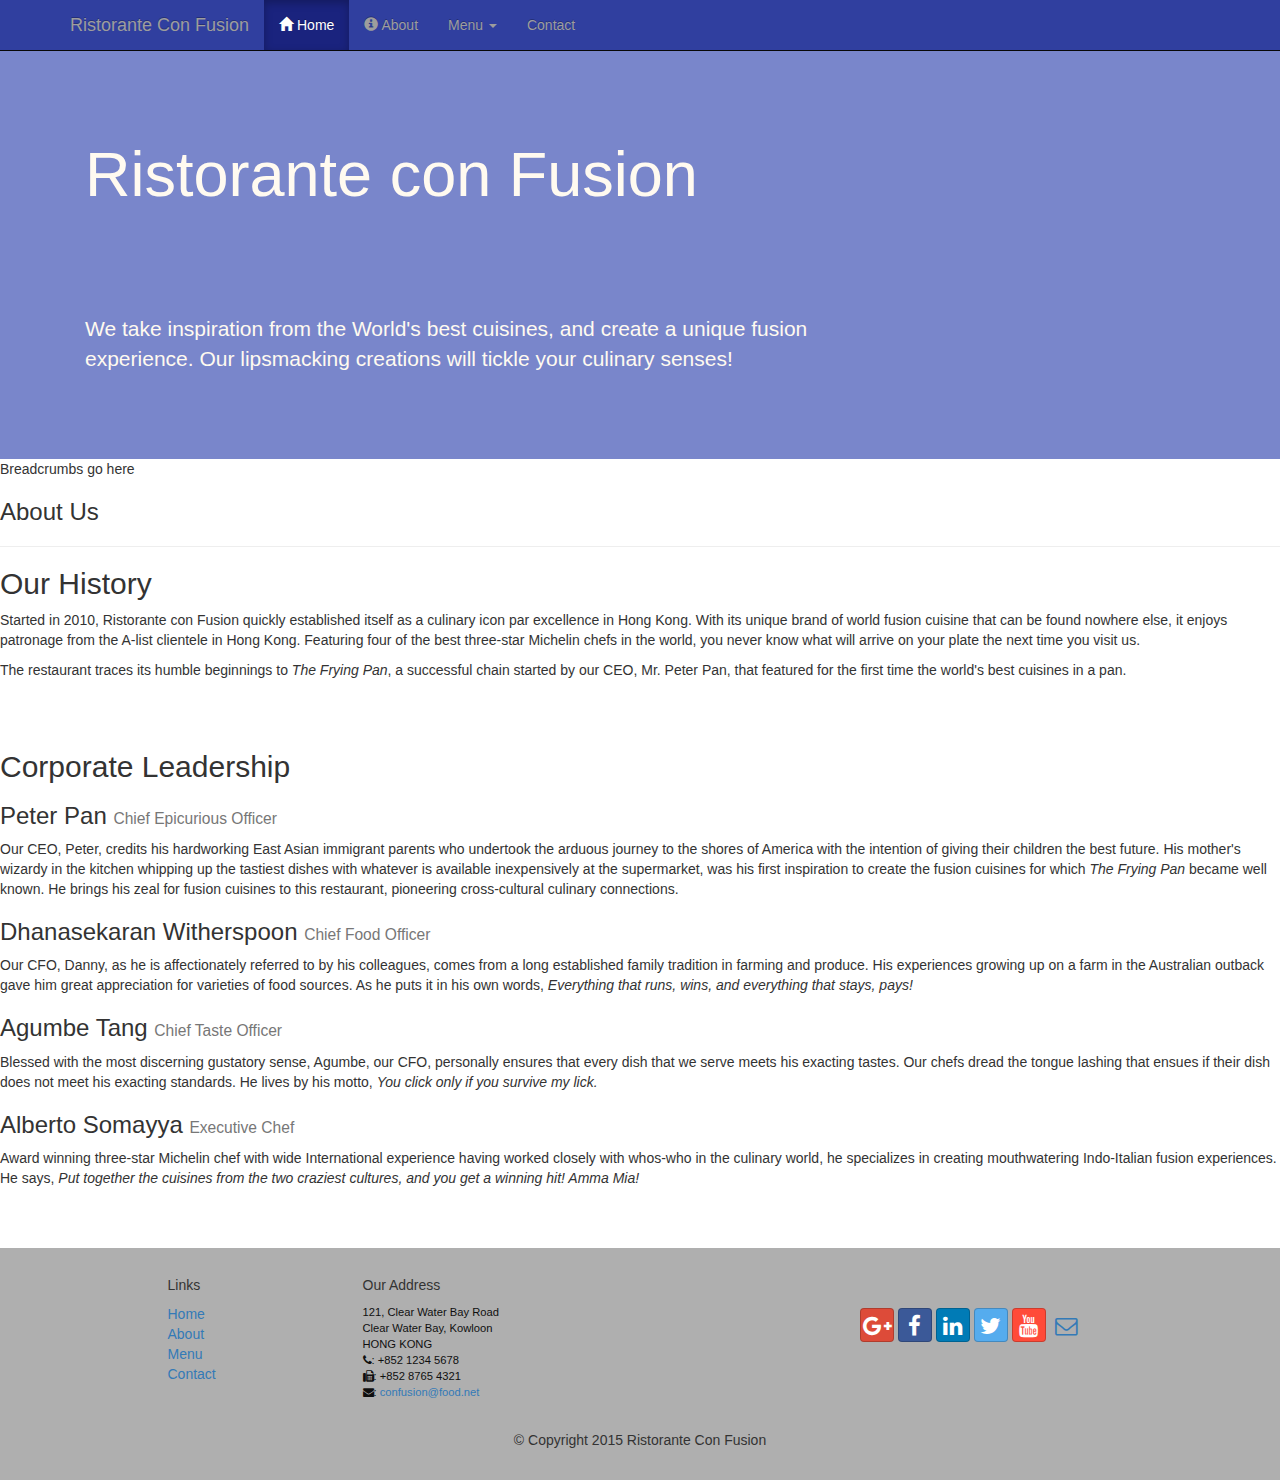
==== bootstrap-3.3.7-dist/aboutus.html @ f87fe192 "week 1 assignment" ====
<!DOCTYPE html>
<html lang="en">

<head>
     <meta charset="utf-8">
    <meta http-equiv="X-UA-Compatible" content="IE=edge">
    <meta name="viewport" content="width=device-width, initial-scale=1">
    <!-- The above 3 meta tags *must* come first in the head; any other head 
         content must come *after* these tags -->
    <title>Ristorante Con Fusion: About Us</title>
        <!-- Bootstrap -->
    <link href="css/bootstrap.min.css" rel="stylesheet">
    <link href="css/bootstrap-theme.min.css" rel="stylesheet">
    <link href="css/font-awesome.min.css" rel="stylesheet">
    <link href="css/bootstrap-social.css" rel="stylesheet">
    <link href="css/mystyles.css" rel="stylesheet">

    <!-- HTML5 shim and Respond.js for IE8 support of HTML5 elements and media queries -->
    <!-- WARNING: Respond.js doesn't work if you view the page via file:// -->
    <!--[if lt IE 9]>
      <script src="https://oss.maxcdn.com/html5shiv/3.7.2/html5shiv.min.js"></script>
      <script src="https://oss.maxcdn.com/respond/1.4.2/respond.min.js"></script>
    <![endif]-->
</head>

<body>
    <nav class="navbar navbar-inverse navbar-fixed-top" role="navigation">
        <div class="container">
            <div class="navbar-header">
                <button type="button" class="navbar-toggle collapsed" data-toggle="collapse" data-target="#navbar" aria-expanded="false" aria-controls="navbar">
                    <span class="sr-only">Toggle navigation</span>
                    <span class="icon-bar"></span>
                    <span class="icon-bar"></span>
                    <span class="icon-bar"></span>
                </button>
                <a class="navbar-brand" href="aboutus.html">Ristorante Con Fusion</a>
            </div>
            <div id="navbar" class="navbar-collapse collapse">
                <ul class="nav navbar-nav">
                    <li class="active"><a href="#"><span class="glyphicon glyphicon-home"
                         aria-hidden="true"></span> Home</a></li>
                    <li><a href="index.html"><span class="glyphicon glyphicon-info-sign" aria-hidden="true"></span> About</a></li>
                    <li class="dropdown">
                        <a href="#" class="dropdown-toggle" data-toggle="dropdown"
                         role="button" aria-haspopup="true" aria-expanded="false">
                         Menu <span class="caret"></span></a>
                        <ul class="dropdown-menu">
                            <li><a href="#">Appetizers</a></li>
                            <li><a href="#">Main Courses</a></li>
                            <li><a href="#">Desserts</a></li>
                            <li><a href="#">Drinks</a></li>
                            <li role="separator" class="divider"></li>
                            <li class="dropdown-header">Specials</li>
                            <li><a href="#">Lunch Buffet</a></li>
                            <li><a href="#">Weekend Brunch</a></li>
                        </ul>
                    </li>
                    <li><a href="#">Contact</a></li>
                </ul>
            </div>
        </div>
    </nav>  
    <header class="jumbotron">

        <!-- Main component for a primary marketing message or call to action -->

        <div class="container">
            <div class="row row-header">
                <div class="col-xs-12 col-sm-8">
                    <h1>Ristorante con Fusion</h1>
                    <p style="padding:40px;"></p>
                    <p>We take inspiration from the World's best cuisines, and create a unique fusion experience. Our lipsmacking creations will tickle your culinary senses!</p>
                </div>
                <div class="col-xs-12 col-sm-4">
                </div>
            </div>
        </div>
    </header>

    <div>
        <div>
            <div>
                Breadcrumbs go here
            </div>
            <div>
               <h3>About Us</h3>
               <hr>
            </div>
        </div>
        
        <div>
            <div>
                <h2>Our History</h2>
                <p>Started in 2010, Ristorante con Fusion quickly established itself as a culinary icon par excellence in Hong Kong. With its unique brand of world fusion cuisine that can be found nowhere else, it enjoys patronage from the A-list clientele in Hong Kong.  Featuring four of the best three-star Michelin chefs in the world, you never know what will arrive on your plate the next time you visit us.</p>
                <p>The restaurant traces its humble beginnings to <em>The Frying Pan</em>, a successful chain started by our CEO, Mr. Peter Pan, that featured for the first time the world's best cuisines in a pan.</p>
            </div>
            <div>
                <p style="padding:20px;"></p>
            </div>
        </div>


        <div>
            <div>
                <h2>Corporate Leadership</h2>
                <h3>Peter Pan <small>Chief Epicurious Officer</small></h3>
                <p>Our CEO, Peter, credits his hardworking East Asian immigrant parents who undertook the arduous journey to the shores of America with the intention of giving their children the best future. His mother's wizardy in the kitchen whipping up the tastiest dishes with whatever is available inexpensively at the supermarket, was his first inspiration to create the fusion cuisines for which <em>The Frying Pan</em> became well known. He brings his zeal for fusion cuisines to this restaurant, pioneering cross-cultural culinary connections.</p>
                <h3>Dhanasekaran Witherspoon <small>Chief Food Officer</small></h3>
                <p>Our CFO, Danny, as he is affectionately referred to by his colleagues, comes from a long established family tradition in farming and produce. His experiences growing up on a farm in the Australian outback gave him great appreciation for varieties of food sources. As he puts it in his own words, <em>Everything that runs, wins, and everything that stays, pays!</em></p>
                <h3>Agumbe Tang <small>Chief Taste Officer</small></h3>
                <p>Blessed with the most discerning gustatory sense, Agumbe, our CFO, personally ensures that every dish that we serve meets his exacting tastes. Our chefs dread the tongue lashing that ensues if their dish does not meet his exacting standards. He lives by his motto, <em>You click only if you survive my lick.</em></p>
                <h3>Alberto Somayya <small>Executive Chef</small></h3>
                <p>Award winning three-star Michelin chef with wide International experience having worked closely with whos-who in the culinary world, he specializes in creating mouthwatering Indo-Italian fusion experiences. He says, <em>Put together the cuisines from the two craziest cultures, and you get a winning hit! Amma Mia!</em></p>
            </div>
             <div>
                <p style="padding:20px;"></p>
            </div>
       </div>

    </div>

    <footer class="row-footer">
        <div class="container">
            <div class="row">             
                <div class="col-xs-5 col-xs-offset-1 col-sm-2 col-sm-offset-1">
                    <h5>Links</h5>
                    <ul class="list-unstyled">
                        <li><a href="#">Home</a></li>
                        <li><a href="#">About</a></li>
                        <li><a href="#">Menu</a></li>
                        <li><a href="#">Contact</a></li>
                    </ul>
                </div>
                <div class="col-xs-6 col-sm-5">
                    <h5>Our Address</h5>
                    <address>
		              121, Clear Water Bay Road<br>
		              Clear Water Bay, Kowloon<br>
		              HONG KONG<br>
		              <i class="fa fa-phone"></i>: +852 1234 5678<br>
		              <i class="fa fa-fax"></i>: +852 8765 4321<br>
		              <i class="fa fa-envelope"></i>: 
                        <a href="mailto:confusion@food.net">confusion@food.net</a>
		           </address>
                </div>
                <div class="col-xs-12 col-sm-4">
                    <div class="nav navbar-nav" style="padding: 40px 10px;">
                        <a class="btn btn-social-icon btn-google-plus" href="http://google.com/+"><i class="fa fa-google-plus"></i></a>
                        <a class="btn btn-social-icon btn-facebook" href="http://www.facebook.com/profile.php?id="><i class="fa fa-facebook"></i></a>
                        <a class="btn btn-social-icon btn-linkedin" href="http://www.linkedin.com/in/"><i class="fa fa-linkedin"></i></a>
                        <a class="btn btn-social-icon btn-twitter" href="http://twitter.com/"><i class="fa fa-twitter"></i></a>
                        <a class="btn btn-social-icon btn-youtube" href="http://youtube.com/"><i class="fa fa-youtube"></i></a>
                        <a class="btn btn-social-icon" href="mailto:"><i class="fa fa-envelope-o"></i></a>
                    </div>
                </div>
                <div class="col-xs-12">
                    <p style="padding:10px;"></p>
                    <p align=center>© Copyright 2015 Ristorante Con Fusion</p>
                </div>
            </div>
        </div>
    </footer>
    <!-- jQuery (necessary for Bootstrap's JavaScript plugins) -->
    <script src="https://ajax.googleapis.com/ajax/libs/jquery/1.11.3/jquery.min.js"></script>
    <!-- Include all compiled plugins (below), or include individual files as needed -->
    <script src="js/bootstrap.min.js"></script>
</body>

</html>
---- bootstrap-3.3.7-dist/css/mystyles.css ----
body{
    padding:50px 0px 0px 0px;
    z-index:0;
}

.navbar-inverse {
     background: #303F9F;
}

.navbar-inverse .navbar-nav > .active > a,
.navbar-inverse .navbar-nav > .active > a:hover,
.navbar-inverse .navbar-nav > .active > a:focus {
    color: #fff;
    background: #1A237E;
}

.navbar-inverse .navbar-nav > .open > a,
 .navbar-inverse .navbar-nav > .open > a:hover,
 .navbar-inverse .navbar-nav > .open > a:focus {
    color: #fff;
    background: #1A237E;
}

.navbar-inverse .navbar-nav .open .dropdown-menu> li> a,
.navbar-inverse .navbar-nav .open .dropdown-menu {
    background-color: #303F9F;
    color:#eeeeee;
}

.navbar-inverse .navbar-nav .open .dropdown-menu> li> a:hover {
    color:#000000;
}

.row-header{
    margin:0px auto;
    padding:0px auto;
}

.row-content {
    margin:0px auto;
    padding: 50px 0px 50px 0px;
    border-bottom: 1px ridge;
    min-height:400px;
}

.row-footer{
    background-color: #AfAfAf;
    margin:0px auto;
    padding: 20px 0px 20px 0px;
}

.jumbotron {
    padding:70px 30px 70px 30px;
    margin:0px auto;
    background: #7986CB ;
    color:floralwhite;
}

address{
    font-size:80%;
    margin:0px;
    color:#0f0f0f;
}
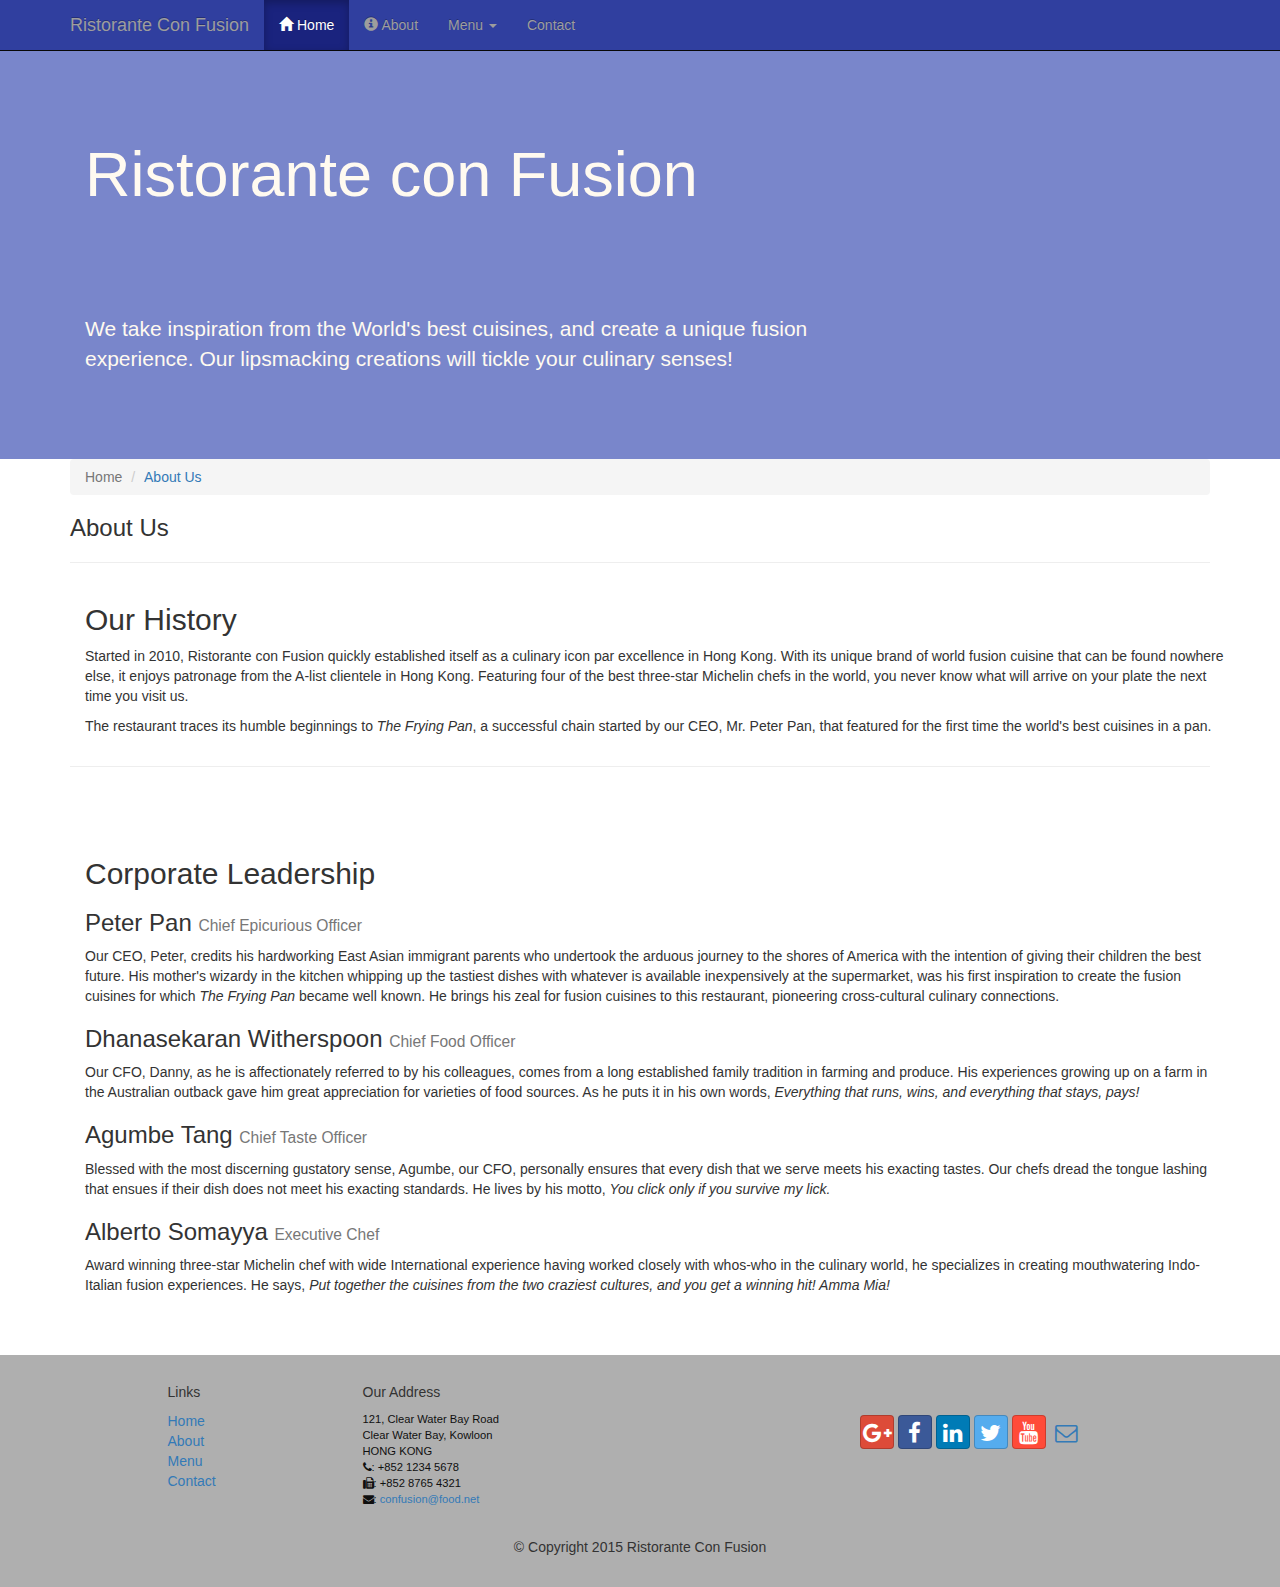
==== commit a18e887a: "added complete assignment and gif" ====
--- a/bootstrap-3.3.7-dist/aboutus.html
+++ b/bootstrap-3.3.7-dist/aboutus.html
@@ -77,10 +77,13 @@
         </div>
     </header>
 
-    <div>
+    <div class="container">
         <div>
             <div>
-                Breadcrumbs go here
+               <ol class="breadcrumb">
+                <li class="breadcrumb-item active">Home</li>
+                <li class="breadcrumb-item"><a href="index.html">About Us</a></li>
+               </ol>
             </div>
             <div>
                <h3>About Us</h3>
@@ -89,18 +92,19 @@
         </div>
         
         <div>
-            <div>
+            <div class="container">
                 <h2>Our History</h2>
                 <p>Started in 2010, Ristorante con Fusion quickly established itself as a culinary icon par excellence in Hong Kong. With its unique brand of world fusion cuisine that can be found nowhere else, it enjoys patronage from the A-list clientele in Hong Kong.  Featuring four of the best three-star Michelin chefs in the world, you never know what will arrive on your plate the next time you visit us.</p>
                 <p>The restaurant traces its humble beginnings to <em>The Frying Pan</em>, a successful chain started by our CEO, Mr. Peter Pan, that featured for the first time the world's best cuisines in a pan.</p>
             </div>
+            <hr>
             <div>
                 <p style="padding:20px;"></p>
             </div>
         </div>
 
 
-        <div>
+        <div class="container">
             <div>
                 <h2>Corporate Leadership</h2>
                 <h3>Peter Pan <small>Chief Epicurious Officer</small></h3>
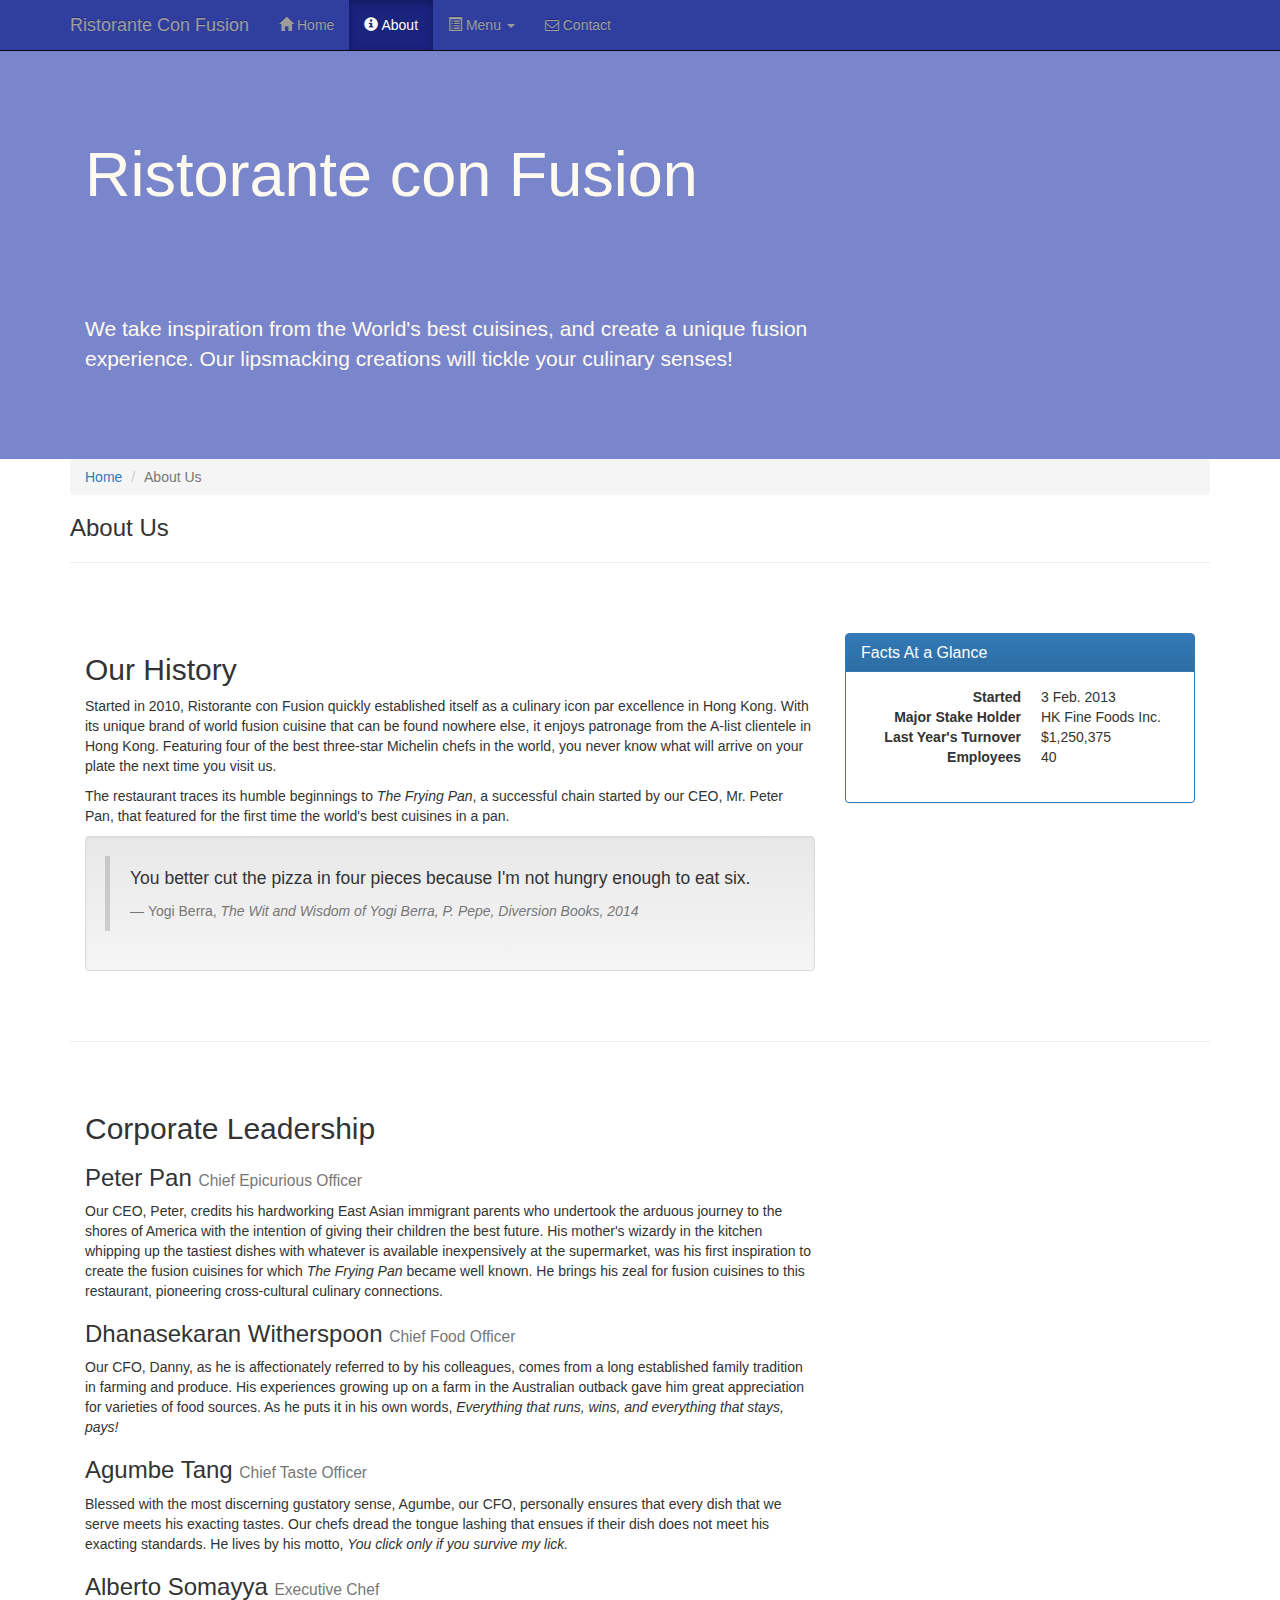
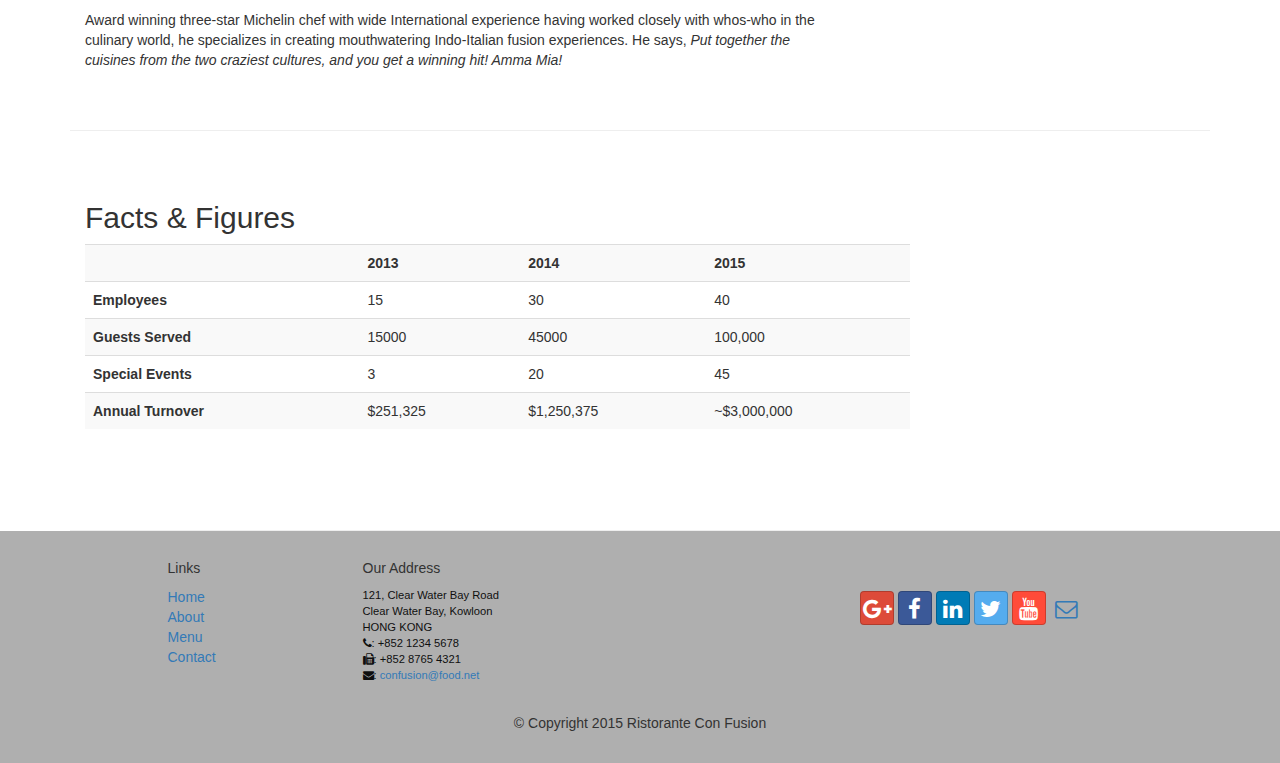
==== commit 88022207: "added week 2 examples" ====
--- a/bootstrap-3.3.7-dist/aboutus.html
+++ b/bootstrap-3.3.7-dist/aboutus.html
@@ -33,16 +33,17 @@
                     <span class="icon-bar"></span>
                     <span class="icon-bar"></span>
                 </button>
-                <a class="navbar-brand" href="aboutus.html">Ristorante Con Fusion</a>
+                <a class="navbar-brand" href="index.html">Ristorante Con Fusion</a>
             </div>
             <div id="navbar" class="navbar-collapse collapse">
                 <ul class="nav navbar-nav">
-                    <li class="active"><a href="#"><span class="glyphicon glyphicon-home"
+                    <li><a href="index.html"><span class="glyphicon glyphicon-home"
                          aria-hidden="true"></span> Home</a></li>
-                    <li><a href="index.html"><span class="glyphicon glyphicon-info-sign" aria-hidden="true"></span> About</a></li>
+                    <li class="active"><a href="aboutus.html"><span class="glyphicon glyphicon-info-sign" aria-hidden="true"></span> About</a></li>
                     <li class="dropdown">
                         <a href="#" class="dropdown-toggle" data-toggle="dropdown"
-                         role="button" aria-haspopup="true" aria-expanded="false">
+                         role="button" aria-haspopup="true" aria-expanded="false"><span class="glyphicon glyphicon-list-alt"
+                         aria-hidden="true"></span>
                          Menu <span class="caret"></span></a>
                         <ul class="dropdown-menu">
                             <li><a href="#">Appetizers</a></li>
@@ -55,15 +56,12 @@
                             <li><a href="#">Weekend Brunch</a></li>
                         </ul>
                     </li>
-                    <li><a href="#">Contact</a></li>
+                    <li><a href="contactus.html"><i class="fa fa-envelope-o"></i> Contact</a></li>
                 </ul>
             </div>
         </div>
     </nav>  
     <header class="jumbotron">
-
-        <!-- Main component for a primary marketing message or call to action -->
-
         <div class="container">
             <div class="row row-header">
                 <div class="col-xs-12 col-sm-8">
@@ -76,13 +74,12 @@
             </div>
         </div>
     </header>
-
     <div class="container">
         <div>
             <div>
                <ol class="breadcrumb">
-                <li class="breadcrumb-item active">Home</li>
-                <li class="breadcrumb-item"><a href="index.html">About Us</a></li>
+                <li class="breadcrumb-item"><a href="index.html">Home</a></li>
+                <li class="breadcrumb-item active">About Us</li>
                </ol>
             </div>
             <div>
@@ -91,11 +88,40 @@
             </div>
         </div>
         
-        <div>
-            <div class="container">
+        <div class="row row-content">
+            <div class="col-xs-12 col-sm-8">
                 <h2>Our History</h2>
                 <p>Started in 2010, Ristorante con Fusion quickly established itself as a culinary icon par excellence in Hong Kong. With its unique brand of world fusion cuisine that can be found nowhere else, it enjoys patronage from the A-list clientele in Hong Kong.  Featuring four of the best three-star Michelin chefs in the world, you never know what will arrive on your plate the next time you visit us.</p>
                 <p>The restaurant traces its humble beginnings to <em>The Frying Pan</em>, a successful chain started by our CEO, Mr. Peter Pan, that featured for the first time the world's best cuisines in a pan.</p>
+                <div class="well">
+                    <blockquote>
+                        <p>You better cut the pizza in four pieces because
+                            I'm not hungry enough to eat six.</p>
+                        <footer>Yogi Berra,
+                          <cite>The Wit and Wisdom of Yogi Berra,
+                            P. Pepe, Diversion Books, 2014</cite>
+                        </footer>
+                    </blockquote>
+                </div>
+            </div>
+            <div class="col-xs-12 col-sm-4">
+                <div class="panel panel-primary">
+                    <div class="panel-heading">
+                            <h3 class="panel-title">Facts At a Glance</h3>
+                    </div>
+                    <div class="panel-body">
+                        <dl class="dl-horizontal">
+                            <dt>Started</dt>
+                            <dd>3 Feb. 2013</dd>
+                            <dt>Major Stake Holder</dt>
+                            <dd>HK Fine Foods Inc.</dd>
+                            <dt>Last Year's Turnover</dt>
+                            <dd>$1,250,375</dd>
+                            <dt>Employees</dt>
+                            <dd>40</dd>
+                        </dl>
+                    </div>
+                </div>
             </div>
             <hr>
             <div>
@@ -104,8 +130,8 @@
         </div>
 
 
-        <div class="container">
-            <div>
+        <div class="row row-content">
+            <div class="col-sm-8">
                 <h2>Corporate Leadership</h2>
                 <h3>Peter Pan <small>Chief Epicurious Officer</small></h3>
                 <p>Our CEO, Peter, credits his hardworking East Asian immigrant parents who undertook the arduous journey to the shores of America with the intention of giving their children the best future. His mother's wizardy in the kitchen whipping up the tastiest dishes with whatever is available inexpensively at the supermarket, was his first inspiration to create the fusion cuisines for which <em>The Frying Pan</em> became well known. He brings his zeal for fusion cuisines to this restaurant, pioneering cross-cultural culinary connections.</p>
@@ -116,11 +142,54 @@
                 <h3>Alberto Somayya <small>Executive Chef</small></h3>
                 <p>Award winning three-star Michelin chef with wide International experience having worked closely with whos-who in the culinary world, he specializes in creating mouthwatering Indo-Italian fusion experiences. He says, <em>Put together the cuisines from the two craziest cultures, and you get a winning hit! Amma Mia!</em></p>
             </div>
-             <div>
+            <div class="col-xs-12 col-sm-3">
                 <p style="padding:20px;"></p>
             </div>
-       </div>
-
+        </div>
+
+        <div class="row row-content">
+                <div class="col-xs-12 col-sm-9">
+                    <h2>Facts &amp; Figures</h2>
+                    <div class="table-responsive">
+                        <table class="table table-striped">
+                            <tr>
+                                <td>&nbsp;</td>
+                                <th>2013</th>
+                                <th>2014</th>
+                                <th>2015</th>
+                            </tr>
+                            <tr>
+                                <th>Employees</th>
+                                <td>15</td>
+                                <td>30</td>
+                                <td>40</td>
+                            </tr>
+                            <tr>
+                                <th>Guests Served</th>
+                                <td>15000</td>
+                                <td>45000</td>
+                                <td>100,000</td>
+                            </tr>
+                            <tr>
+                                <th>Special Events</th>
+                                <td>3</td>
+                                <td>20</td>
+                                <td>45</td>
+                            </tr>
+                            <tr>
+                                <th>Annual Turnover</th>
+                                <td>$251,325</td>
+                                <td>$1,250,375</td>
+                                <td>~$3,000,000</td>
+                            </tr>
+                        </table>
+                    </div>
+                </div>
+                <div class="col-xs-12 col-sm-3">
+                    <p style="padding:20px;"></p>
+                </div>
+            </div> 
+        </div>
     </div>
 
     <footer class="row-footer">
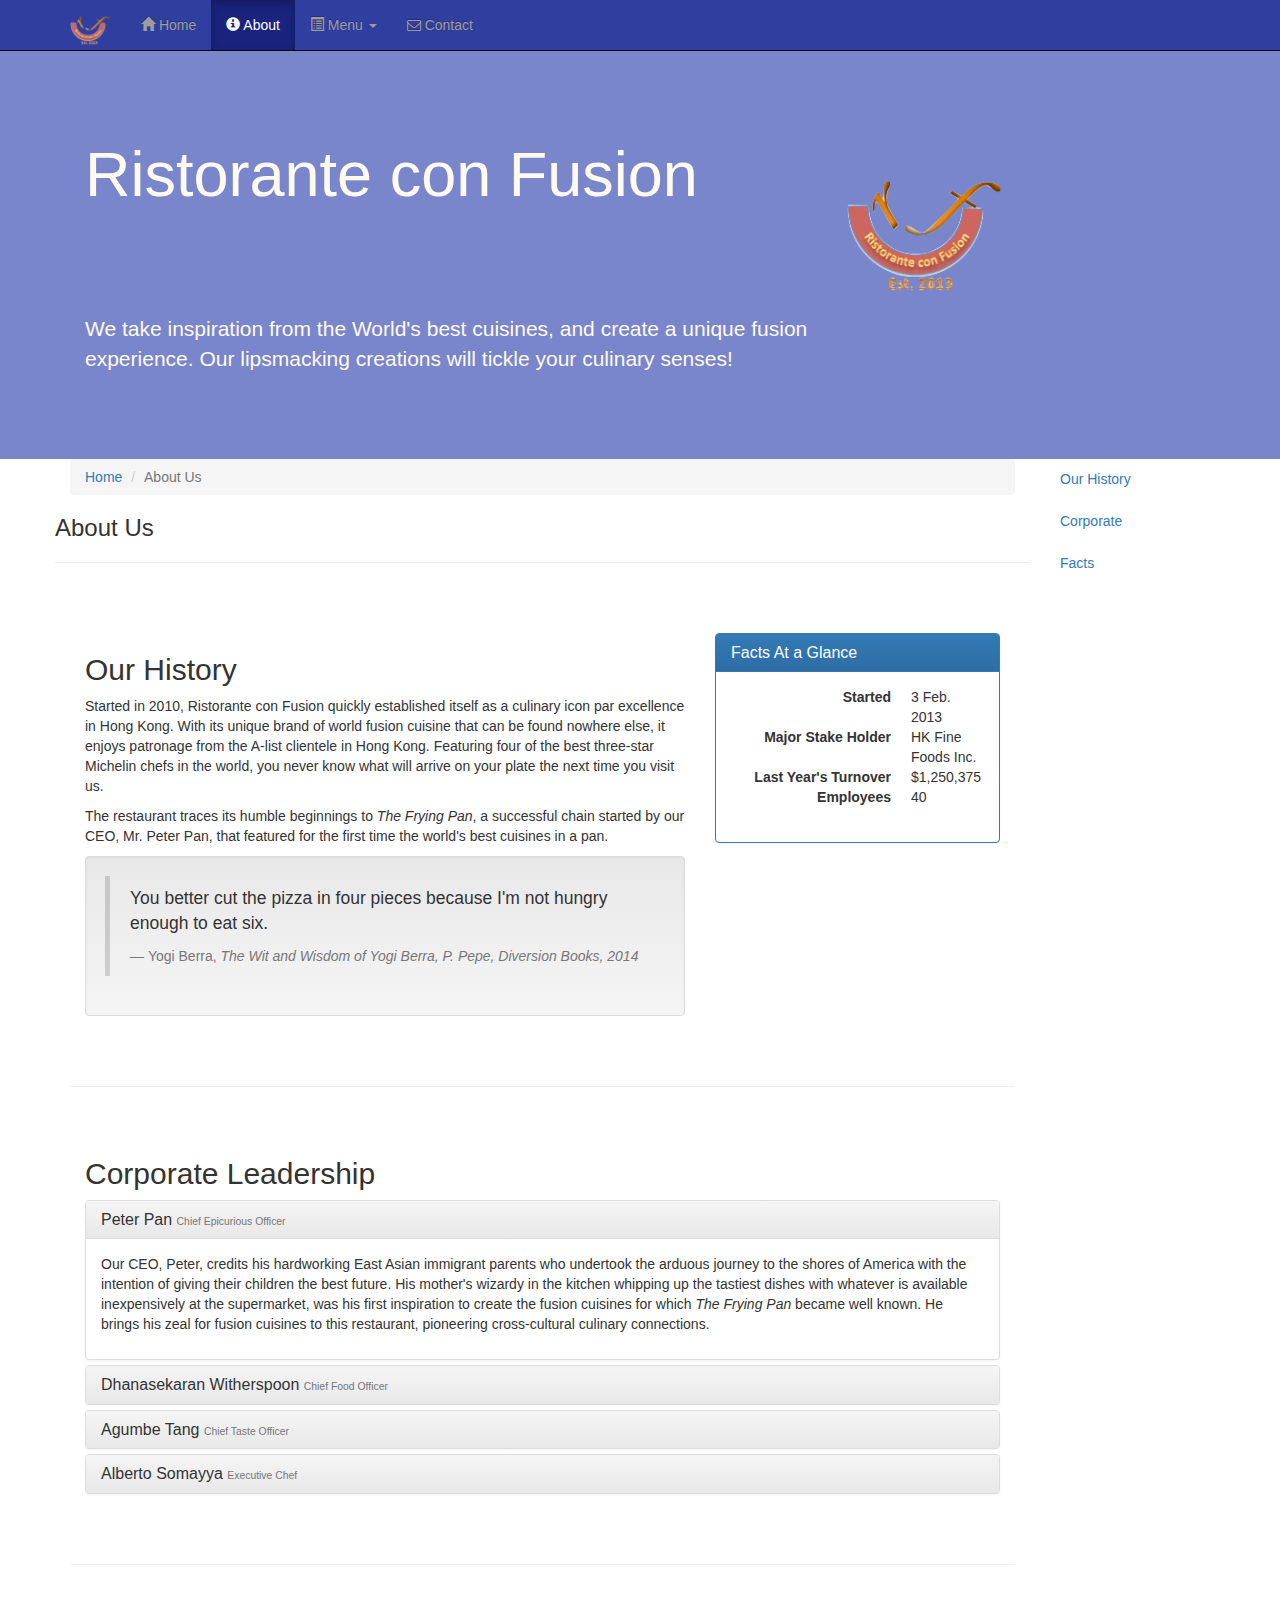
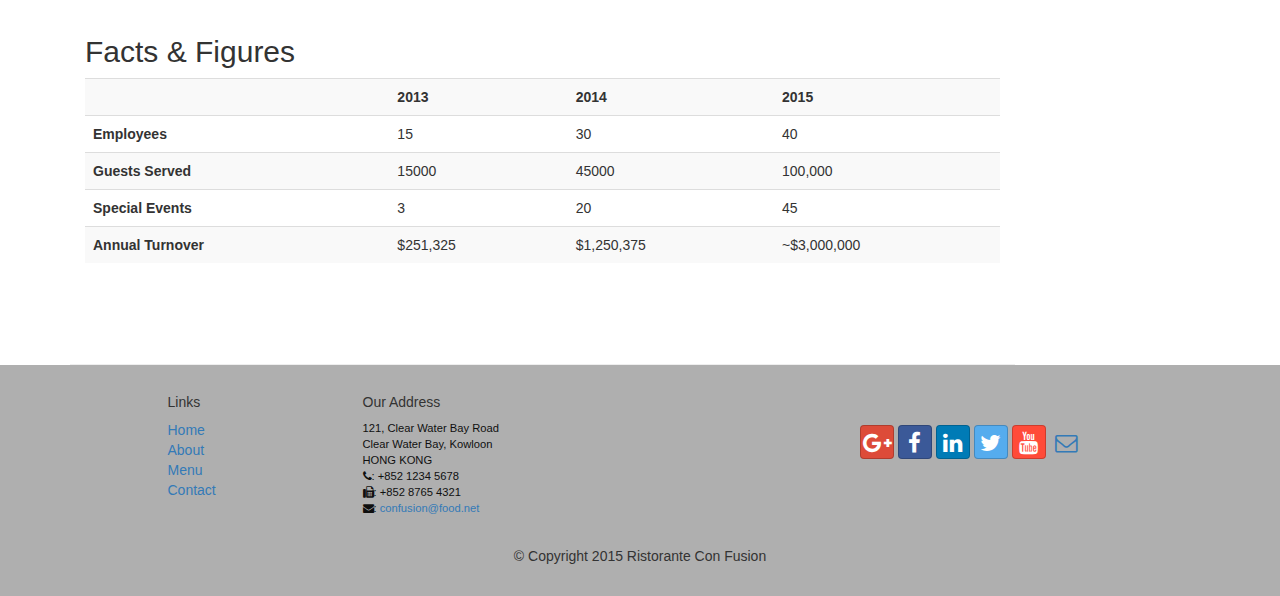
==== commit 678682cd: "3rd week" ====
--- a/bootstrap-3.3.7-dist/aboutus.html
+++ b/bootstrap-3.3.7-dist/aboutus.html
@@ -2,13 +2,13 @@
 <html lang="en">
 
 <head>
-     <meta charset="utf-8">
+    <meta charset="utf-8">
     <meta http-equiv="X-UA-Compatible" content="IE=edge">
     <meta name="viewport" content="width=device-width, initial-scale=1">
-    <!-- The above 3 meta tags *must* come first in the head; any other head 
-         content must come *after* these tags -->
+<!-- The above 3 meta tags *must* come first in the head; any other head 
+    content must come *after* these tags -->
     <title>Ristorante Con Fusion: About Us</title>
-        <!-- Bootstrap -->
+    <!-- Bootstrap -->
     <link href="css/bootstrap.min.css" rel="stylesheet">
     <link href="css/bootstrap-theme.min.css" rel="stylesheet">
     <link href="css/font-awesome.min.css" rel="stylesheet">
@@ -17,13 +17,13 @@
 
     <!-- HTML5 shim and Respond.js for IE8 support of HTML5 elements and media queries -->
     <!-- WARNING: Respond.js doesn't work if you view the page via file:// -->
-    <!--[if lt IE 9]>
-      <script src="https://oss.maxcdn.com/html5shiv/3.7.2/html5shiv.min.js"></script>
-      <script src="https://oss.maxcdn.com/respond/1.4.2/respond.min.js"></script>
-    <![endif]-->
+<!--[if lt IE 9]>
+<script src="https://oss.maxcdn.com/html5shiv/3.7.2/html5shiv.min.js"></script>
+<script src="https://oss.maxcdn.com/respond/1.4.2/respond.min.js"></script>
+<![endif]-->
 </head>
 
-<body>
+<body data-spy="scroll" data-target="#myScrollspy" data-offset="200">
     <nav class="navbar navbar-inverse navbar-fixed-top" role="navigation">
         <div class="container">
             <div class="navbar-header">
@@ -33,210 +33,277 @@
                     <span class="icon-bar"></span>
                     <span class="icon-bar"></span>
                 </button>
-                <a class="navbar-brand" href="index.html">Ristorante Con Fusion</a>
+                <a class="navbar-brand" href="index.html"><img src="img/logo.png" height=30 width=41></a>
             </div>
             <div id="navbar" class="navbar-collapse collapse">
                 <ul class="nav navbar-nav">
                     <li><a href="index.html"><span class="glyphicon glyphicon-home"
-                         aria-hidden="true"></span> Home</a></li>
-                    <li class="active"><a href="aboutus.html"><span class="glyphicon glyphicon-info-sign" aria-hidden="true"></span> About</a></li>
-                    <li class="dropdown">
-                        <a href="#" class="dropdown-toggle" data-toggle="dropdown"
-                         role="button" aria-haspopup="true" aria-expanded="false"><span class="glyphicon glyphicon-list-alt"
-                         aria-hidden="true"></span>
-                         Menu <span class="caret"></span></a>
-                        <ul class="dropdown-menu">
-                            <li><a href="#">Appetizers</a></li>
-                            <li><a href="#">Main Courses</a></li>
-                            <li><a href="#">Desserts</a></li>
-                            <li><a href="#">Drinks</a></li>
-                            <li role="separator" class="divider"></li>
-                            <li class="dropdown-header">Specials</li>
-                            <li><a href="#">Lunch Buffet</a></li>
-                            <li><a href="#">Weekend Brunch</a></li>
-                        </ul>
-                    </li>
-                    <li><a href="contactus.html"><i class="fa fa-envelope-o"></i> Contact</a></li>
-                </ul>
-            </div>
-        </div>
-    </nav>  
-    <header class="jumbotron">
-        <div class="container">
-            <div class="row row-header">
-                <div class="col-xs-12 col-sm-8">
-                    <h1>Ristorante con Fusion</h1>
-                    <p style="padding:40px;"></p>
-                    <p>We take inspiration from the World's best cuisines, and create a unique fusion experience. Our lipsmacking creations will tickle your culinary senses!</p>
-                </div>
-                <div class="col-xs-12 col-sm-4">
+                        aria-hidden="true"></span> Home</a></li>
+                        <li class="active"><a href="aboutus.html"><span class="glyphicon glyphicon-info-sign" aria-hidden="true"></span> About</a></li>
+                        <li class="dropdown">
+                            <a href="#" class="dropdown-toggle" data-toggle="dropdown"
+                            role="button" aria-haspopup="true" aria-expanded="false"><span class="glyphicon glyphicon-list-alt"
+                            aria-hidden="true"></span>
+                            Menu <span class="caret"></span></a>
+                            <ul class="dropdown-menu">
+                                <li><a href="#">Appetizers</a></li>
+                                <li><a href="#">Main Courses</a></li>
+                                <li><a href="#">Desserts</a></li>
+                                <li><a href="#">Drinks</a></li>
+                                <li role="separator" class="divider"></li>
+                                <li class="dropdown-header">Specials</li>
+                                <li><a href="#">Lunch Buffet</a></li>
+                                <li><a href="#">Weekend Brunch</a></li>
+                            </ul>
+                        </li>
+                        <li><a href="contactus.html"><i class="fa fa-envelope-o"></i> Contact</a></li>
+                    </ul>
                 </div>
             </div>
-        </div>
-    </header>
-    <div class="container">
-        <div>
-            <div>
-               <ol class="breadcrumb">
-                <li class="breadcrumb-item"><a href="index.html">Home</a></li>
-                <li class="breadcrumb-item active">About Us</li>
-               </ol>
-            </div>
-            <div>
-               <h3>About Us</h3>
-               <hr>
-            </div>
-        </div>
-        
-        <div class="row row-content">
-            <div class="col-xs-12 col-sm-8">
-                <h2>Our History</h2>
-                <p>Started in 2010, Ristorante con Fusion quickly established itself as a culinary icon par excellence in Hong Kong. With its unique brand of world fusion cuisine that can be found nowhere else, it enjoys patronage from the A-list clientele in Hong Kong.  Featuring four of the best three-star Michelin chefs in the world, you never know what will arrive on your plate the next time you visit us.</p>
-                <p>The restaurant traces its humble beginnings to <em>The Frying Pan</em>, a successful chain started by our CEO, Mr. Peter Pan, that featured for the first time the world's best cuisines in a pan.</p>
-                <div class="well">
-                    <blockquote>
-                        <p>You better cut the pizza in four pieces because
-                            I'm not hungry enough to eat six.</p>
-                        <footer>Yogi Berra,
-                          <cite>The Wit and Wisdom of Yogi Berra,
-                            P. Pepe, Diversion Books, 2014</cite>
-                        </footer>
-                    </blockquote>
+        </nav>  
+        <header class="jumbotron">
+            <div class="container">
+                <div class="row row-header">
+                    <div class="col-xs-12 col-sm-8">
+                        <h1>Ristorante con Fusion</h1>
+                        <p style="padding:40px;"></p>
+                        <p>We take inspiration from the World's best cuisines, and create a unique fusion experience. Our lipsmacking creations will tickle your culinary senses!</p>
+                    </div>
+                    <div class="col-xs-12 col-sm-2">
+                        <p style="padding:20px;"></p>
+                        <img src="img/logo.png" class="img-responsive">
+                    </div>
                 </div>
             </div>
-            <div class="col-xs-12 col-sm-4">
-                <div class="panel panel-primary">
-                    <div class="panel-heading">
-                            <h3 class="panel-title">Facts At a Glance</h3>
-                    </div>
-                    <div class="panel-body">
-                        <dl class="dl-horizontal">
-                            <dt>Started</dt>
-                            <dd>3 Feb. 2013</dd>
-                            <dt>Major Stake Holder</dt>
-                            <dd>HK Fine Foods Inc.</dd>
-                            <dt>Last Year's Turnover</dt>
-                            <dd>$1,250,375</dd>
-                            <dt>Employees</dt>
-                            <dd>40</dd>
-                        </dl>
+        </header>
+
+
+        <div class="container">
+            <div class="row">
+                <div class="col-xs-12 col-sm-10">
+                    <div class="row">
+                        <div class="col-xs-12">
+                            <ol class="breadcrumb">
+                                <li class="breadcrumb-item"><a href="index.html">Home</a></li>
+                                <li class="breadcrumb-item active">About Us</li>
+                            </ol>
+                        </div>
+                        <div>
+                            <h3>About Us</h3>
+                            <hr>
+                        </div>
+                    </div>
+
+                    <div class="row row-content" id="history">
+                        <div class="col-xs-12 col-sm-6 col-lg-8">
+                            <h2>Our History</h2>
+                            <p>Started in 2010, Ristorante con Fusion quickly established itself as a culinary icon par excellence in Hong Kong. With its unique brand of world fusion cuisine that can be found nowhere else, it enjoys patronage from the A-list clientele in Hong Kong.  Featuring four of the best three-star Michelin chefs in the world, you never know what will arrive on your plate the next time you visit us.</p>
+                            <p>The restaurant traces its humble beginnings to <em>The Frying Pan</em>, a successful chain started by our CEO, Mr. Peter Pan, that featured for the first time the world's best cuisines in a pan.</p>
+                            <div class="well">
+                                <blockquote>
+                                    <p>You better cut the pizza in four pieces because
+                                        I'm not hungry enough to eat six.</p>
+                                    <footer>Yogi Berra,
+                                        <cite>The Wit and Wisdom of Yogi Berra,
+                                            P. Pepe, Diversion Books, 2014</cite>
+                                    </footer>
+                                </blockquote>
+                            </div>
+                        </div>
+                        <div class="col-xs-12 col-sm-6 col-lg-4">
+                            <div class="panel panel-primary">
+                                <div class="panel-heading">
+                                    <h3 class="panel-title">Facts At a Glance</h3>
+                                </div>
+                                <div class="panel-body">
+                                    <dl class="dl-horizontal">
+                                        <dt>Started</dt>
+                                        <dd>3 Feb. 2013</dd>
+                                        <dt>Major Stake Holder</dt>
+                                        <dd>HK Fine Foods Inc.</dd>
+                                        <dt>Last Year's Turnover</dt>
+                                        <dd>$1,250,375</dd>
+                                        <dt>Employees</dt>
+                                        <dd>40</dd>
+                                    </dl>
+                                </div>
+                            </div>
+                        </div>
+                        
+                        <hr>
+                        <div>
+                            <p style="padding:20px;"></p>
+                        </div>
+                    </div>
+
+
+                    <div class="row row-content" id="corporate">
+                        <div class="col-xs-12">
+                            <div class="panel-group" id="accordion" role="tablist" aria-multiselectable="true">
+                                <h2>Corporate Leadership</h2>
+
+                                <div class="panel panel-default">
+                                    <div class="panel-heading" role="tab" id="headingPeter">    
+                                        <h3 class="panel-title">
+                                            <a  role="button" data-toggle="collapse" data-parent="#accordion" 
+                                                href="#peter" aria-expanded="true" aria-controls="peter">
+                                                Peter Pan <small>Chief Epicurious Officer</small>
+                                            </a>
+                                        </h3>
+                                    </div>
+                                    <div role="tabpanel" class="panel-collapse collapse in" id="peter" aria-labelledby="headingPeter">
+                                        <div class="panel-body">
+                                            <p>Our CEO, Peter, credits his hardworking East Asian immigrant parents who undertook the arduous journey to the shores of America with the intention of giving their children the best future. His mother's wizardy in the kitchen whipping up the tastiest dishes with whatever is available inexpensively at the supermarket, was his first inspiration to create the fusion cuisines for which <em>The Frying Pan</em> became well known. He brings his zeal for fusion cuisines to this restaurant, pioneering cross-cultural culinary connections.</p>
+                                        </div>
+                                    </div>
+                                </div>
+                                        
+                                <div class="panel panel-default">
+                                    <div class="panel-heading" role="tab" id="headingDanny">
+                                        <h3 class="panel-title">
+                                            <a  class="collapsed" role="button" data-toggle="collapse" data-parent="#accordion" 
+                                                href="#danny" aria-expanded="false" aria-controls="danny">
+                                                Dhanasekaran Witherspoon <small>Chief Food Officer</small>
+                                            </a>
+                                        </h3>
+                                    </div>
+                                    <div role="tabpanel" class="panel-collapse collapse" id="danny" aria-labelledby="headingDanny">
+                                        <div class="panel-body">
+                                            <p>Our CFO, Danny, as he is affectionately referred to by his colleagues, comes from a long established family tradition in farming and produce. His experiences growing up on a farm in the Australian outback gave him great appreciation for varieties of food sources. As he puts it in his own words, <em>Everything that runs, wins, and everything that stays, pays!</em></p>
+                                        </div>
+                                    </div>
+                                </div>
+
+                                <div class="panel panel-default">
+                                    <div class="panel-heading" role="tab" id="headingAgumbe">
+                                        <h3 class="panel-title">
+                                            <a  class="collapsed" role="button" data-toggle="collapse" data-parent="#accordion" 
+                                                href="#agumbe" aria-expanded="false" aria-controls="agumbe">
+                                                Agumbe Tang <small>Chief Taste Officer</small>
+                                            </a>
+                                        </h3>
+                                    </div>
+                                    <div role="tabpanel" class="panel-collapse collapse" id="agumbe" aria-labelledby="headingAgumbe">
+                                        <div class="panel-body">
+                                            <p>Blessed with the most discerning gustatory sense, Agumbe, our CFO, personally ensures that every dish that we serve meets his exacting tastes. Our chefs dread the tongue lashing that ensues if their dish does not meet his exacting standards. He lives by his motto, <em>You click only if you survive my lick.</em></p>
+                                        </div>
+                                    </div>
+                                </div>
+
+                                <div class="panel panel-default">
+                                    <div class="panel-heading" role="tab" id="headingAlberto">
+                                        <h3 class="panel-title">
+                                            <a  class="collapsed" role="button" data-toggle="collapse" data-parent="#accordion" 
+                                                href="#alberto" aria-expanded="false" aria-controls="alberto">
+                                                Alberto Somayya <small>Executive Chef</small>
+                                            </a>
+                                        </h3>
+                                    </div>
+                                    <div role="tabpanel" class="panel-collapse collapse" id="alberto" aria-labelledby="headingAlberto">
+                                        <div class="panel-body">
+                                            <p>Award winning three-star Michelin chef with wide International experience having worked closely with whos-who in the culinary world, he specializes in creating mouthwatering Indo-Italian fusion experiences. He says, <em>Put together the cuisines from the two craziest cultures, and you get a winning hit! Amma Mia!</em></p>
+                                        </div>
+                                    </div>
+                                </div>
+                            </div>
+                        </div>
+                    </div>
+                            
+                    <div class="row row-content" id="facts">
+                        <div class="col-xs-12">
+                            <h2>Facts &amp; Figures</h2>
+                            <div class="table-responsive">
+                                <table class="table table-striped">
+                                    <tr>
+                                        <td>&nbsp;</td>
+                                        <th>2013</th>
+                                        <th>2014</th>
+                                        <th>2015</th>
+                                    </tr>
+                                    <tr>
+                                        <th>Employees</th>
+                                        <td>15</td>
+                                        <td>30</td>
+                                        <td>40</td>
+                                    </tr>
+                                    <tr>
+                                        <th>Guests Served</th>
+                                        <td>15000</td>
+                                        <td>45000</td>
+                                        <td>100,000</td>
+                                    </tr>
+                                    <tr>
+                                        <th>Special Events</th>
+                                        <td>3</td>
+                                        <td>20</td>
+                                        <td>45</td>
+                                    </tr>
+                                    <tr>
+                                        <th>Annual Turnover</th>
+                                        <td>$251,325</td>
+                                        <td>$1,250,375</td>
+                                        <td>~$3,000,000</td>
+                                    </tr>
+                                </table>
+                            </div>
+                        </div>
+                    </div> 
+                </div>
+
+                <nav class="scrollspy hidden-xs col-sm-2" id="myScrollspy">
+                    <ul class="nav nav-pills nav-stacked" data-spy="affix" data-offset-top="400">
+                        <li><a href="#history">Our History</a></li>
+                        <li><a href="#corporate">Corporate</a></li>
+                        <li><a href="#facts">Facts</a></li>
+                    </ul>
+                </nav>
+            </div>         
+        </div>  
+
+        <footer class="row-footer">
+            <div class="container">
+                <div class="row">             
+                    <div class="col-xs-5 col-xs-offset-1 col-sm-2 col-sm-offset-1">
+                        <h5>Links</h5>
+                        <ul class="list-unstyled">
+                            <li><a href="#">Home</a></li>
+                            <li><a href="#">About</a></li>
+                            <li><a href="#">Menu</a></li>
+                            <li><a href="#">Contact</a></li>
+                        </ul>
+                    </div>
+                    <div class="col-xs-6 col-sm-5">
+                        <h5>Our Address</h5>
+                        <address>
+                            121, Clear Water Bay Road<br>
+                            Clear Water Bay, Kowloon<br>
+                            HONG KONG<br>
+                            <i class="fa fa-phone"></i>: +852 1234 5678<br>
+                            <i class="fa fa-fax"></i>: +852 8765 4321<br>
+                            <i class="fa fa-envelope"></i>: 
+                            <a href="mailto:confusion@food.net">confusion@food.net</a>
+                        </address>
+                    </div>
+                    <div class="col-xs-12 col-sm-4">
+                        <div class="nav navbar-nav" style="padding: 40px 10px;">
+                            <a class="btn btn-social-icon btn-google-plus" href="http://google.com/+"><i class="fa fa-google-plus"></i></a>
+                            <a class="btn btn-social-icon btn-facebook" href="http://www.facebook.com/profile.php?id="><i class="fa fa-facebook"></i></a>
+                            <a class="btn btn-social-icon btn-linkedin" href="http://www.linkedin.com/in/"><i class="fa fa-linkedin"></i></a>
+                            <a class="btn btn-social-icon btn-twitter" href="http://twitter.com/"><i class="fa fa-twitter"></i></a>
+                            <a class="btn btn-social-icon btn-youtube" href="http://youtube.com/"><i class="fa fa-youtube"></i></a>
+                            <a class="btn btn-social-icon" href="mailto:"><i class="fa fa-envelope-o"></i></a>
+                        </div>
+                    </div>
+                    <div class="col-xs-12">
+                        <p style="padding:10px;"></p>
+                        <p align=center>© Copyright 2015 Ristorante Con Fusion</p>
                     </div>
                 </div>
             </div>
-            <hr>
-            <div>
-                <p style="padding:20px;"></p>
-            </div>
-        </div>
-
-
-        <div class="row row-content">
-            <div class="col-sm-8">
-                <h2>Corporate Leadership</h2>
-                <h3>Peter Pan <small>Chief Epicurious Officer</small></h3>
-                <p>Our CEO, Peter, credits his hardworking East Asian immigrant parents who undertook the arduous journey to the shores of America with the intention of giving their children the best future. His mother's wizardy in the kitchen whipping up the tastiest dishes with whatever is available inexpensively at the supermarket, was his first inspiration to create the fusion cuisines for which <em>The Frying Pan</em> became well known. He brings his zeal for fusion cuisines to this restaurant, pioneering cross-cultural culinary connections.</p>
-                <h3>Dhanasekaran Witherspoon <small>Chief Food Officer</small></h3>
-                <p>Our CFO, Danny, as he is affectionately referred to by his colleagues, comes from a long established family tradition in farming and produce. His experiences growing up on a farm in the Australian outback gave him great appreciation for varieties of food sources. As he puts it in his own words, <em>Everything that runs, wins, and everything that stays, pays!</em></p>
-                <h3>Agumbe Tang <small>Chief Taste Officer</small></h3>
-                <p>Blessed with the most discerning gustatory sense, Agumbe, our CFO, personally ensures that every dish that we serve meets his exacting tastes. Our chefs dread the tongue lashing that ensues if their dish does not meet his exacting standards. He lives by his motto, <em>You click only if you survive my lick.</em></p>
-                <h3>Alberto Somayya <small>Executive Chef</small></h3>
-                <p>Award winning three-star Michelin chef with wide International experience having worked closely with whos-who in the culinary world, he specializes in creating mouthwatering Indo-Italian fusion experiences. He says, <em>Put together the cuisines from the two craziest cultures, and you get a winning hit! Amma Mia!</em></p>
-            </div>
-            <div class="col-xs-12 col-sm-3">
-                <p style="padding:20px;"></p>
-            </div>
-        </div>
-
-        <div class="row row-content">
-                <div class="col-xs-12 col-sm-9">
-                    <h2>Facts &amp; Figures</h2>
-                    <div class="table-responsive">
-                        <table class="table table-striped">
-                            <tr>
-                                <td>&nbsp;</td>
-                                <th>2013</th>
-                                <th>2014</th>
-                                <th>2015</th>
-                            </tr>
-                            <tr>
-                                <th>Employees</th>
-                                <td>15</td>
-                                <td>30</td>
-                                <td>40</td>
-                            </tr>
-                            <tr>
-                                <th>Guests Served</th>
-                                <td>15000</td>
-                                <td>45000</td>
-                                <td>100,000</td>
-                            </tr>
-                            <tr>
-                                <th>Special Events</th>
-                                <td>3</td>
-                                <td>20</td>
-                                <td>45</td>
-                            </tr>
-                            <tr>
-                                <th>Annual Turnover</th>
-                                <td>$251,325</td>
-                                <td>$1,250,375</td>
-                                <td>~$3,000,000</td>
-                            </tr>
-                        </table>
-                    </div>
-                </div>
-                <div class="col-xs-12 col-sm-3">
-                    <p style="padding:20px;"></p>
-                </div>
-            </div> 
-        </div>
-    </div>
-
-    <footer class="row-footer">
-        <div class="container">
-            <div class="row">             
-                <div class="col-xs-5 col-xs-offset-1 col-sm-2 col-sm-offset-1">
-                    <h5>Links</h5>
-                    <ul class="list-unstyled">
-                        <li><a href="#">Home</a></li>
-                        <li><a href="#">About</a></li>
-                        <li><a href="#">Menu</a></li>
-                        <li><a href="#">Contact</a></li>
-                    </ul>
-                </div>
-                <div class="col-xs-6 col-sm-5">
-                    <h5>Our Address</h5>
-                    <address>
-		              121, Clear Water Bay Road<br>
-		              Clear Water Bay, Kowloon<br>
-		              HONG KONG<br>
-		              <i class="fa fa-phone"></i>: +852 1234 5678<br>
-		              <i class="fa fa-fax"></i>: +852 8765 4321<br>
-		              <i class="fa fa-envelope"></i>: 
-                        <a href="mailto:confusion@food.net">confusion@food.net</a>
-		           </address>
-                </div>
-                <div class="col-xs-12 col-sm-4">
-                    <div class="nav navbar-nav" style="padding: 40px 10px;">
-                        <a class="btn btn-social-icon btn-google-plus" href="http://google.com/+"><i class="fa fa-google-plus"></i></a>
-                        <a class="btn btn-social-icon btn-facebook" href="http://www.facebook.com/profile.php?id="><i class="fa fa-facebook"></i></a>
-                        <a class="btn btn-social-icon btn-linkedin" href="http://www.linkedin.com/in/"><i class="fa fa-linkedin"></i></a>
-                        <a class="btn btn-social-icon btn-twitter" href="http://twitter.com/"><i class="fa fa-twitter"></i></a>
-                        <a class="btn btn-social-icon btn-youtube" href="http://youtube.com/"><i class="fa fa-youtube"></i></a>
-                        <a class="btn btn-social-icon" href="mailto:"><i class="fa fa-envelope-o"></i></a>
-                    </div>
-                </div>
-                <div class="col-xs-12">
-                    <p style="padding:10px;"></p>
-                    <p align=center>© Copyright 2015 Ristorante Con Fusion</p>
-                </div>
-            </div>
-        </div>
-    </footer>
-    <!-- jQuery (necessary for Bootstrap's JavaScript plugins) -->
-    <script src="https://ajax.googleapis.com/ajax/libs/jquery/1.11.3/jquery.min.js"></script>
-    <!-- Include all compiled plugins (below), or include individual files as needed -->
-    <script src="js/bootstrap.min.js"></script>
-</body>
-
+        </footer>
+        <!-- jQuery (necessary for Bootstrap's JavaScript plugins) -->
+        <script src="https://ajax.googleapis.com/ajax/libs/jquery/1.11.3/jquery.min.js"></script>
+        <!-- Include all compiled plugins (below), or include individual files as needed -->
+        <script src="js/bootstrap.min.js"></script>
+    </body>
 </html>--- a/bootstrap-3.3.7-dist/css/mystyles.css
+++ b/bootstrap-3.3.7-dist/css/mystyles.css
@@ -56,8 +56,19 @@
     color:floralwhite;
 }
 
+.tab-content {
+    border-left: 1px solid #ddd;
+    border-right: 1px solid #ddd;
+    border-bottom: 1px solid #ddd;
+    padding: 10px;
+}
+
 address{
     font-size:80%;
     margin:0px;
     color:#0f0f0f;
 }
+
+.affix　{
+    top:100px;
+}
